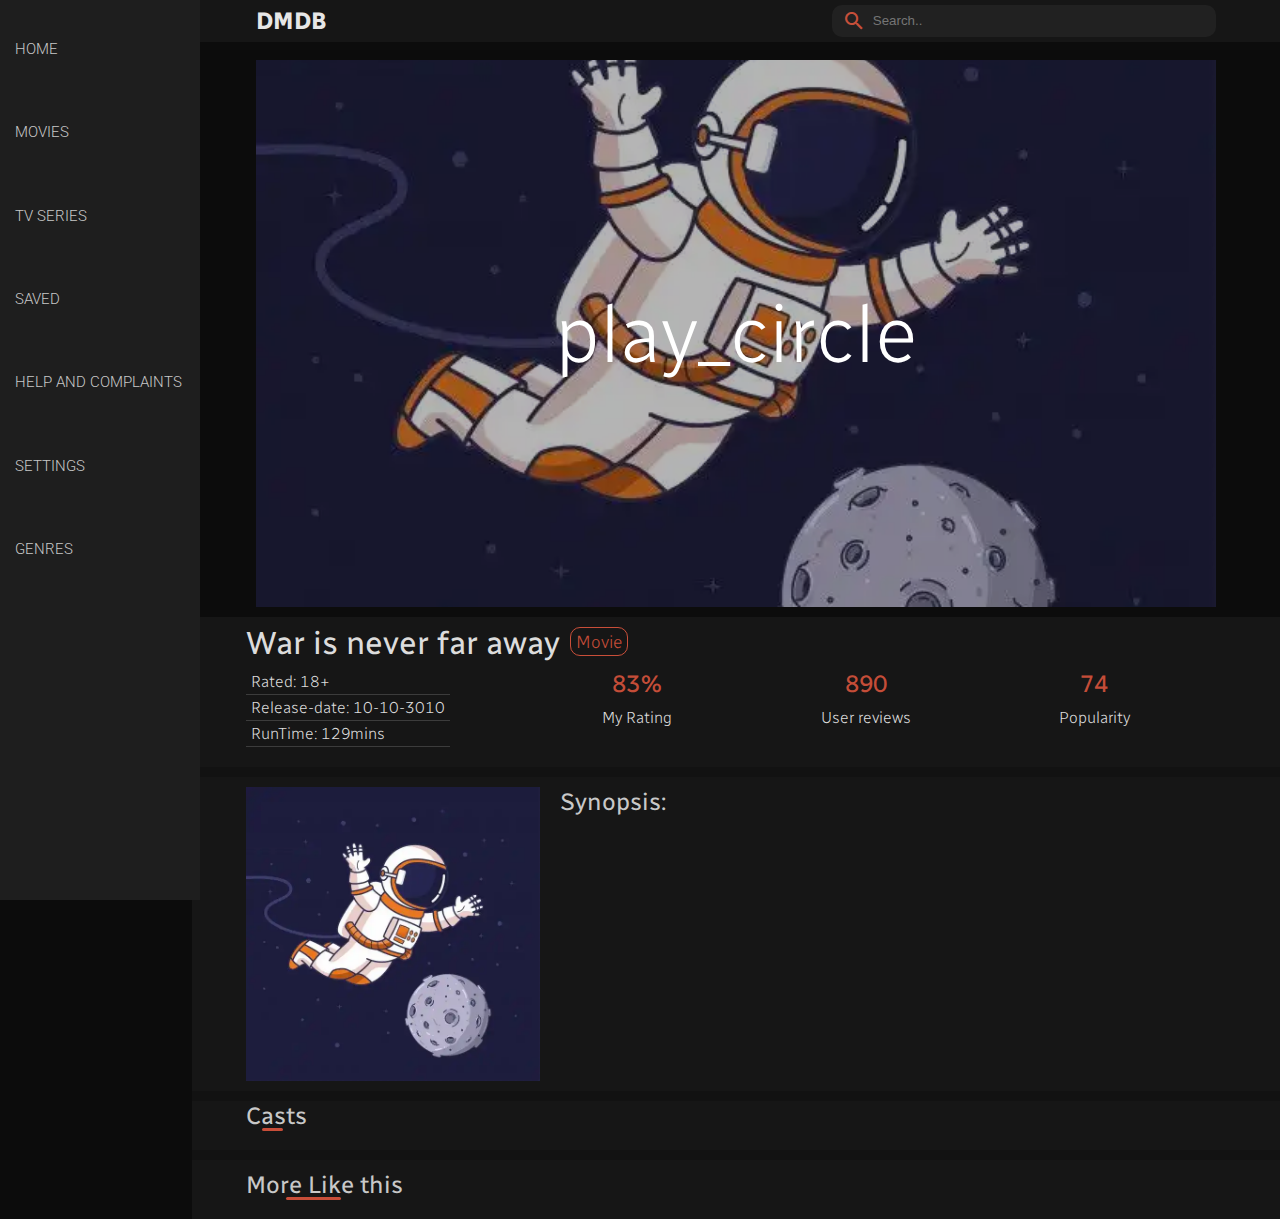
==== film_full_details/full_details.html @ dbf2a75a "more UI improvements" ====
<!DOCTYPE html>
<html>
<head>
	<meta charset="utf-8">
	<meta name="theme-color" content="rgb(12, 12, 12)">
	<meta name="viewport" content="width=device-width">
	<link rel="stylesheet" href="..\menu.css">
	<link rel="stylesheet" href="full_details.css">
	<link href="https://fonts.googleapis.com/icon?family=Material+Icons+Outlined" rel="stylesheet">
	<link href="https://fonts.googleapis.com/icon?family=Material+Icons+Round" rel="stylesheet">
	<link href="https://fonts.sandbox.google.com/css2?family=Material+Symbols+Rounded:opsz,wght,FILL,GRAD@48,400,0,0" rel="stylesheet">
	<link rel="preconnect" href="https://fonts.googleapis.com">
	<link rel="preconnect" href="https://fonts.gstatic.com" crossorigin>
	<link href="https://fonts.googleapis.com/css2?family=Radio+Canada:wght@300;400;500;600;700&display=swap" rel="stylesheet">
	<link href="https://fonts.googleapis.com/css2?family=Roboto:ital,wght@0,100;0,300;0,400;0,500;0,700;0,900;1,100;1,300;1,400;1,500;1,700;1,900&display=swap" rel="stylesheet">
</head>
<body>
	<div id="site-header">
		<div style="display: flex">
			<span class="material-icons-outlined" id="mobile-menu">menu</span>
			<h2 id="site-name">DMDB</h2>
		</div>
		<form id="search-bar-container" action="..\search\search.html">
			<button type="submit" id="search-icon" class="material-icons-outlined">search</button>
			<input type="text" id="search-bar" placeholder="Search..">
			<span class="material-icons-outlined" id="close-search-bar">close</span>
		</form>
		<button id="mobile-search-trigger" class="material-icons-outlined">search</button>
	</div>
	<div id="menu-bar">
		<span class="material-icons-outlined" id="close-menu">close</span>
		<div id="menu-options">
			<a href="..\index.html">HOME</a>
			<a href="..\movies\movies.html">MOVIES</a>
			<a href="..\tv series\tv.html">TV SERIES</a>
			<a href="#">SAVED</a>
			<a href="#">HELP AND COMPLAINTS</a>
			<a href="">SETTINGS</a>
			<a id="genres-link">GENRES</a>
		</div>
		<div  id="genres">
			<h2>
				<span class="material-icons-round" id="back-arrow">arrow_back</span>
				GENRES
			</h2>
			<div></div>
		</div>
	</div>
	<div id="film-trailer-container">
		<iframe></iframe>
		<img src="floting astronaut.webp" id="film-trailer-poster">
		<div class="material-symbols-rounded" id="play_link">play_circle</div>
	</div> 
	<div id="film-details-container">
		<div id="name-nd-film-type-wrapper">
			<h1 id="film-name">War is never far away</h1>
			<span id="film-type">Movie</span>
		</div>
		<div id="user-reviews-nd-ratings-wrapper">
			<div id="rrr">
				<div class="details">Rated: 18+</div>
				<div class="details">Release-date: 10-10-3010</div>
				<div class="details">RunTime: 129mins</div>
			</div>
			<div id="user-reviews-nd-ratings">
				<div>
					<h2>83%</h2>
					<span>My Rating</span>
				</div>
				<div>
					<h2>890</h2>
					<span>User reviews</span>
				</div>
				<div>
					<h2>74</h2>
					<span>Popularity</span>
				</div>
			</div>
		</div>
		<div id="film-genres"></div>
		<div id="synopsis-nd-poster">
			<img src="floting astronaut.webp" id="small-img">
			<div id="synopsis">
				<h2>Synopsis:</h2>
			</div>
		</div>
		<div id="section-name-container">
			<div class="section-name" style="background-color: inherit;">Casts<span></span></div>
		</div>
		<div id="cast-container">
			<div id="casts"></div>
		</div>
		<div id="similar-films-container">
			<div class="section-name">More Like this<span></span></div>
			<div id="similar-films"></div>
		</div>
	</div>
	<template>
		<div class="media-container">
			<img src="">
			<div class="similar-film-name"></div>
		</div>
	</template>
	<script type="text/javascript" src="full_details.js"></script>
	<script type="text/javascript" src="..\menu.js"></script>

</body>
</html>
---- film_full_details/full_details.css ----
body {
	font-family:   'Radio Canada', 'Roboto', 'Segoe UI', 'Open Sans', sans-serif;
	--sections-background: rgb(22, 22, 22);
	font-size: 1em;
	color: rgb(220, 220, 220);
	font-weight: 300;
}

.material-icons-outlined, .material-symbols-rounded {
	cursor: pointer;
}

#film-details-container {
	margin-top: 10px;
	background-color: rgb(18, 18, 18);
}

#film-trailer-container {
	--trailer-width: 75vw;
	position: relative;
	width: var(--trailer-width);
	height: calc(var(--trailer-width) * 0.57);
	margin: 60px auto 0;
}

iframe {
	position: absolute;
	top: 0;
	left: 0;
	width: 100%;
	height: 100%;
	border: none;
}

#film-trailer-poster {
	position: absolute;
	top: 0;
	left: 0;
	display: block;
	width: 100%;
	height: 100%;
	object-fit: cover;
}

#play_link {
	display: flex;
	justify-content: center;
	align-items: center;
	color: white;
	position: absolute;
	width: 100%;
	height: 100%;
	top: 0;
	left: 0;
	font-size: 5em;
	background: rgba(10, 10, 10, 0.3);
}

#name-nd-film-type-wrapper {
	width: 100%;
	display: flex;
	align-items: flex-start;
	padding: 10px 5%;
	background-color: var(--sections-background);
}

#film-name {
	font-weight: 400;
	margin: 0 10px 0 0;
	line-height: 1;
	max-width: 80%;
}

#film-type {
	display: block;
	color: rgba(245, 93, 66, 0.8);
	font-size: 1.1em;
	padding: 3px 5px;
	border-radius: 10px;
	border: 1px solid rgba(245, 93, 66, 0.8);
}

#user-reviews-nd-ratings-wrapper {
	display: flex;
	justify-content: space-between;
	padding: 0 5%;
	background-color: var(--sections-background);
}

#user-reviews-nd-ratings h2 {
	font-weight: 400;
	font-size: 1.5em;
	margin: 0 0 10px;
	color: rgba(245, 93, 66, 0.8);
}

#user-reviews-nd-ratings {
	width: 70%;
	display: flex;
}

#user-reviews-nd-ratings div{
	width: 30%;
	text-align: center;
	margin-right: 5%;
}

#user-reviews-nd-ratings-wrapper .details {
	font-size: ;
	width: 100%;
	padding: 3px 5px;
	border-bottom: 1px solid rgb(60, 60, 60);
}

#film-genres {
	display: flex;
	align-items: center;
	width: 100%;
	padding: 15px 5% 5px;
	margin-bottom: 10px;
	background-color: var(--sections-background);
}

#film-genres div{
	font-weight: 400;
	padding: 5px;
	background-color: rgba(245, 93, 66, 0.8);
	margin-right: 10px;
	border-radius: 5px;
	font-size: 1.1em;
}

#small-img {
	width: 30%;
	min-width: 150px;
	margin-right: 20px;
}

#synopsis-nd-poster {
	display: flex;
	padding: 10px 5%;
	background-color: var(--sections-background);
	color: rgb(230, 230, 230);
}

#synopsis-nd-poster h2 {
	margin: 0 0 10px;
	font-weight: normal;
	color: rgb(200, 200, 200);
}

#section-name-container {
	background-color: var(--sections-background);
	margin: 10px 0 0;
	padding: 0 5%
}

.section-name {
	margin: 0;
	display: inline-block;
	position: relative;
	position: relative;
	font-weight: normal;
	font-size: 1.5em;
	color: rgb(200, 200, 200);
	background-color: var(--sections-background);
}

.section-name span {
	position: absolute;
	width: 35%;
	top: 94%;
	left: 25%;
	right: -25%;
	height: 3px;
	border-radius: 3px;
	background: rgba(245, 93, 66, 0.8);
}

#cast-container {
	width: 100%;
	padding: 10px 5%;
	background-color: var(--sections-background);
}

#casts {
	width: 100%;
	display: flex;
	overflow: auto;
}

#casts::-webkit-scrollbar {
	height: 15px;
}

#casts::-webkit-scrollbar-track {
	background-color: rgb(30, 30, 30);
}

#casts::-webkit-scrollbar-thumb {
	background-color: rgb(45, 45, 45);
	border-radius: 5px;
}

.cast {
	flex-grow: 0;
	flex-shrink: 0;
	width: 12%;
	min-width: 120px;
	height: 100%;
	margin-right: 15px;
}

.cast img {
	width: 100%;
	height: 100%;
	object-fit: cover;
}

.cast span {
	display: block;
/*	text-align: center;*/
} 

.name {
	font-weight: 400;
	font-size: 0.9em;
}

.role-played {
	font-weight: 200;
	color: rgb(170, 170, 170);
	font-size: 0.9em;
}

#similar-films-container {
	margin-top: 10px;
	padding: 10px 5%;
	width: 100%;
	overflow: hidden;
	background-color: var(--sections-background);
}

#similar-films-container .section-name {
	margin-bottom: 10px;
}

#similar-films {
	width: 100%;
	overflow: auto;
	display: flex;
	align-items: flex-start;
}

.similar-film-name {
	color: rgb(180, 180, 180);
	background: rgb(35, 35, 35);
	border-radius: 0 0 10px 10px;
	padding: 5px;
	font-weight: normal;
}

#similar-films::-webkit-scrollbar {
	height: 15px;
}

#similar-films::-webkit-scrollbar-track {
	background-color: rgb(30, 30, 30);
}

#similar-films::-webkit-scrollbar-thumb {
	background-color: rgb(45, 45, 45);
	border-radius: 5px;
}

.media-container {
	/*--film-container-width: 14vh;
	height: calc(var(--film-container-width) * 1.5);*/

	width: 17%;
	background-color: rgb(30, 30, 30);
	color: rgb(220, 220, 220);
	flex-grow: 0;
	flex-shrink: 0;
	min-width: 170px;
	border-radius: 10px;
	margin-right: 20px;
	margin-bottom: 10px;
}

.media-container img {
	width: 100%;
	height: auto;
	display: block;
	border-radius: 10px 10px 0 0;
}

.little-details {
	
}

@media screen and (max-width: 1000px) {
	#film-trailer-container {
		--trailer-width: 90vw;
	}
}

@media screen and (max-width: 700px) {
	#user-reviews-nd-ratings {
		padding: 5px 0 0;
		width: 60%;
		display: flex;
		justify-content: space-between;
	}

	#user-reviews-nd-ratings div{
		width: unset;
	}

	.media-container {
		margin-right: 15px;
	}
}

@media screen and (max-width: 600px) {
	#small-img {
		display: none;
	}

	#film-trailer-container {
		width: 100%;
		height: calc(100vw * 0.57);
		margin: 60px 0 0;
	}

	#user-reviews-nd-ratings-wrapper {
		display: block;
		padding: 0 5%;
	}

	#user-reviews-nd-ratings h2 {
		font-weight: 400;
		font-size: 1.3em;
		margin: 0 0 5px;
	}

	#user-reviews-nd-ratings {
		width: 100%;
	}

	#user-reviews-nd-ratings-wrapper .details {
		width: 55%;
		border-bottom: 1px solid rgb(60, 60, 60);
	}
}

@media screen and (max-width: 550px) {
	#user-reviews-nd-ratings {
		width: 100%;
	}
}

@media screen and (max-width: 500px) {
	#user-reviews-nd-ratings-wrapper .details {
		width: 100%;
		border-bottom: 1px solid rgb(60, 60, 60);
	}
}

@media screen and (max-width: 400px) {
	#name-nd-film-type-wrapper {
		padding: 10px 15px;
	}

	#film-name {
		font-weight: 1.2em;
	}
}
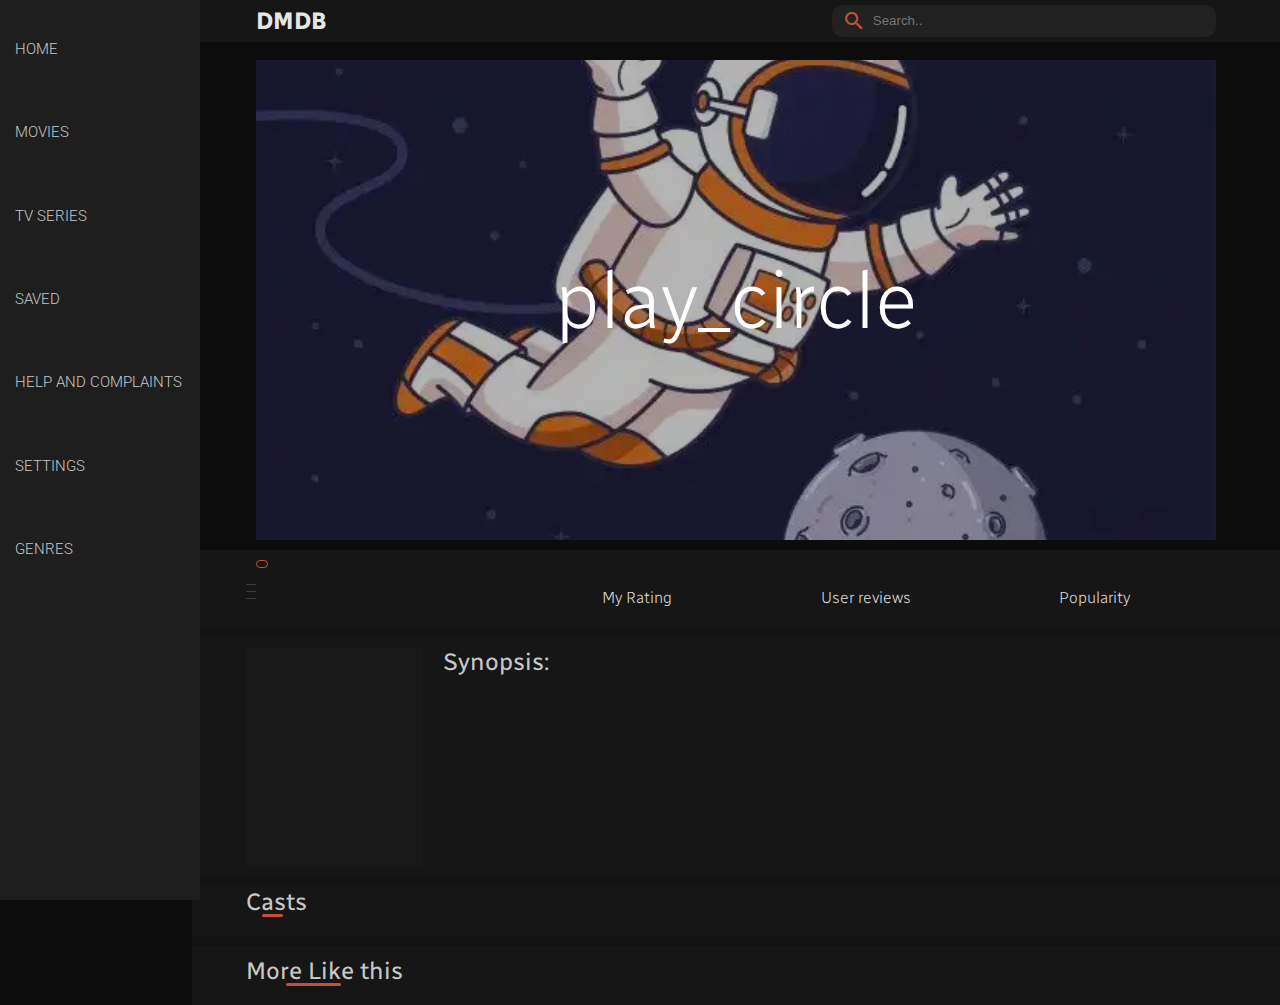
==== commit df7f2ca8: "fixed some bugs, improved film full details page" ====
--- a/film_full_details/full_details.html
+++ b/film_full_details/full_details.html
@@ -27,6 +27,7 @@
 		</form>
 		<button id="mobile-search-trigger" class="material-icons-outlined">search</button>
 	</div>
+	<div id="page-cover"></div>
 	<div id="menu-bar">
 		<span class="material-icons-outlined" id="close-menu">close</span>
 		<div id="menu-options">
@@ -53,33 +54,35 @@
 	</div> 
 	<div id="film-details-container">
 		<div id="name-nd-film-type-wrapper">
-			<h1 id="film-name">War is never far away</h1>
-			<span id="film-type">Movie</span>
+			<h1 id="film-name"></h1>
+			<span id="film-type"></span>
 		</div>
 		<div id="user-reviews-nd-ratings-wrapper">
 			<div id="rrr">
-				<div class="details">Rated: 18+</div>
-				<div class="details">Release-date: 10-10-3010</div>
-				<div class="details">RunTime: 129mins</div>
+				<div class="details"></div>
+				<div class="details"></div>
+				<div class="details"></div>
 			</div>
 			<div id="user-reviews-nd-ratings">
 				<div>
-					<h2>83%</h2>
+					<h2></h2>
 					<span>My Rating</span>
 				</div>
 				<div>
-					<h2>890</h2>
+					<h2></h2>
 					<span>User reviews</span>
 				</div>
 				<div>
-					<h2>74</h2>
+					<h2></h2>
 					<span>Popularity</span>
 				</div>
 			</div>
 		</div>
 		<div id="film-genres"></div>
 		<div id="synopsis-nd-poster">
-			<img src="floting astronaut.webp" id="small-img">
+			<div id="small-img">
+				
+			</div>
 			<div id="synopsis">
 				<h2>Synopsis:</h2>
 			</div>
@@ -103,6 +106,5 @@
 	</template>
 	<script type="text/javascript" src="full_details.js"></script>
 	<script type="text/javascript" src="..\menu.js"></script>
-
 </body>
 </html>--- a/film_full_details/full_details.css
+++ b/film_full_details/full_details.css
@@ -3,7 +3,7 @@
 	--sections-background: rgb(22, 22, 22);
 	font-size: 1em;
 	color: rgb(220, 220, 220);
-	font-weight: 300;
+	font-weight: 300;5
 }
 
 .material-icons-outlined, .material-symbols-rounded {
@@ -19,8 +19,9 @@
 	--trailer-width: 75vw;
 	position: relative;
 	width: var(--trailer-width);
-	height: calc(var(--trailer-width) * 0.57);
+	height: calc(var(--trailer-width) * 0.5);
 	margin: 60px auto 0;
+	background-color: rgb(18, 18, 18);
 }
 
 iframe {
@@ -131,9 +132,18 @@
 }
 
 #small-img {
-	width: 30%;
+	overflow: hidden;
+	width: 18%;
+	min-height: 220px;
 	min-width: 150px;
 	margin-right: 20px;
+	background: rgb(25, 25, 25);
+}
+
+#small-img img {
+	width: calc(100% + 2px);
+	height: calc(100% + 2px);
+	margin: -1px;
 }
 
 #synopsis-nd-poster {
@@ -296,7 +306,7 @@
 }
 
 .little-details {
-	
+	min-height: 35px;	
 }
 
 @media screen and (max-width: 1000px) {
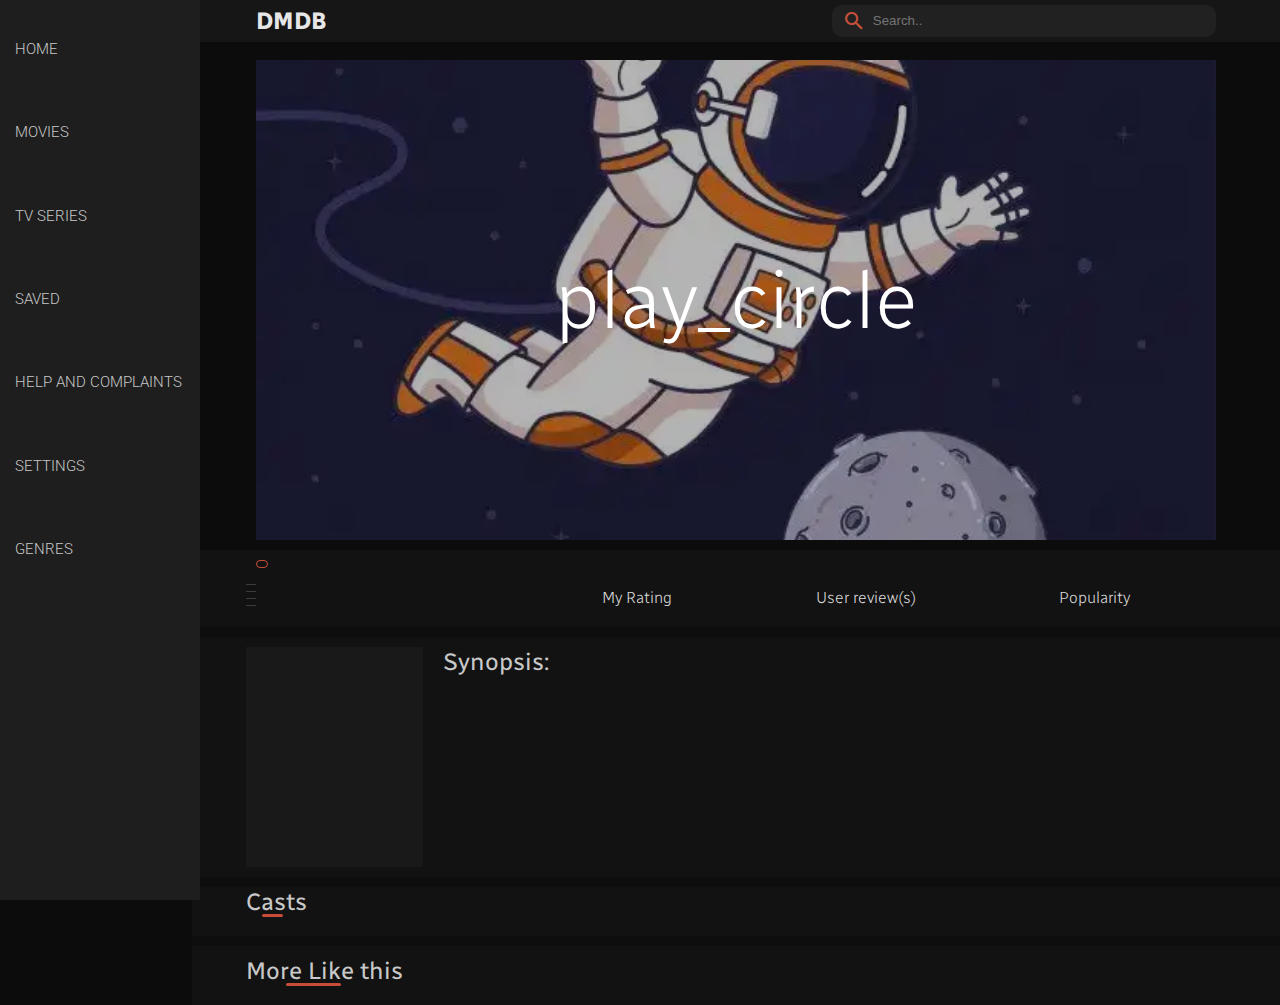
==== commit c3c50a52: "created links for films and other stuff" ====
--- a/film_full_details/full_details.html
+++ b/film_full_details/full_details.html
@@ -62,6 +62,8 @@
 				<div class="details"></div>
 				<div class="details"></div>
 				<div class="details"></div>
+				<div class="details"></div>
+				<div class="details" style="display: none"></div>
 			</div>
 			<div id="user-reviews-nd-ratings">
 				<div>
@@ -70,7 +72,7 @@
 				</div>
 				<div>
 					<h2></h2>
-					<span>User reviews</span>
+					<span>User review(s)</span>
 				</div>
 				<div>
 					<h2></h2>
@@ -100,8 +102,8 @@
 	</div>
 	<template>
 		<div class="media-container">
-			<img src="">
-			<div class="similar-film-name"></div>
+			<img src="" loading="lazy">
+			<a class="similar-film-name" href=""></a>
 		</div>
 	</template>
 	<script type="text/javascript" src="full_details.js"></script>
--- a/film_full_details/full_details.css
+++ b/film_full_details/full_details.css
@@ -1,9 +1,9 @@
 body {
 	font-family:   'Radio Canada', 'Roboto', 'Segoe UI', 'Open Sans', sans-serif;
-	--sections-background: rgb(22, 22, 22);
+	--sections-background: rgb(18, 18, 18);
 	font-size: 1em;
 	color: rgb(220, 220, 220);
-	font-weight: 300;5
+	font-weight: 300;
 }
 
 .material-icons-outlined, .material-symbols-rounded {
@@ -12,7 +12,7 @@
 
 #film-details-container {
 	margin-top: 10px;
-	background-color: rgb(18, 18, 18);
+	background-color: rgb(14, 14, 14);
 }
 
 #film-trailer-container {
@@ -21,7 +21,7 @@
 	width: var(--trailer-width);
 	height: calc(var(--trailer-width) * 0.5);
 	margin: 60px auto 0;
-	background-color: rgb(18, 18, 18);
+	background-color: rgb(14, 14, 14);
 }
 
 iframe {
@@ -263,7 +263,10 @@
 }
 
 .similar-film-name {
-	color: rgb(180, 180, 180);
+	display: block;
+	width: 100%;
+	text-decoration: none;
+	color: rgb(190, 190, 190);
 	background: rgb(35, 35, 35);
 	border-radius: 0 0 10px 10px;
 	padding: 5px;
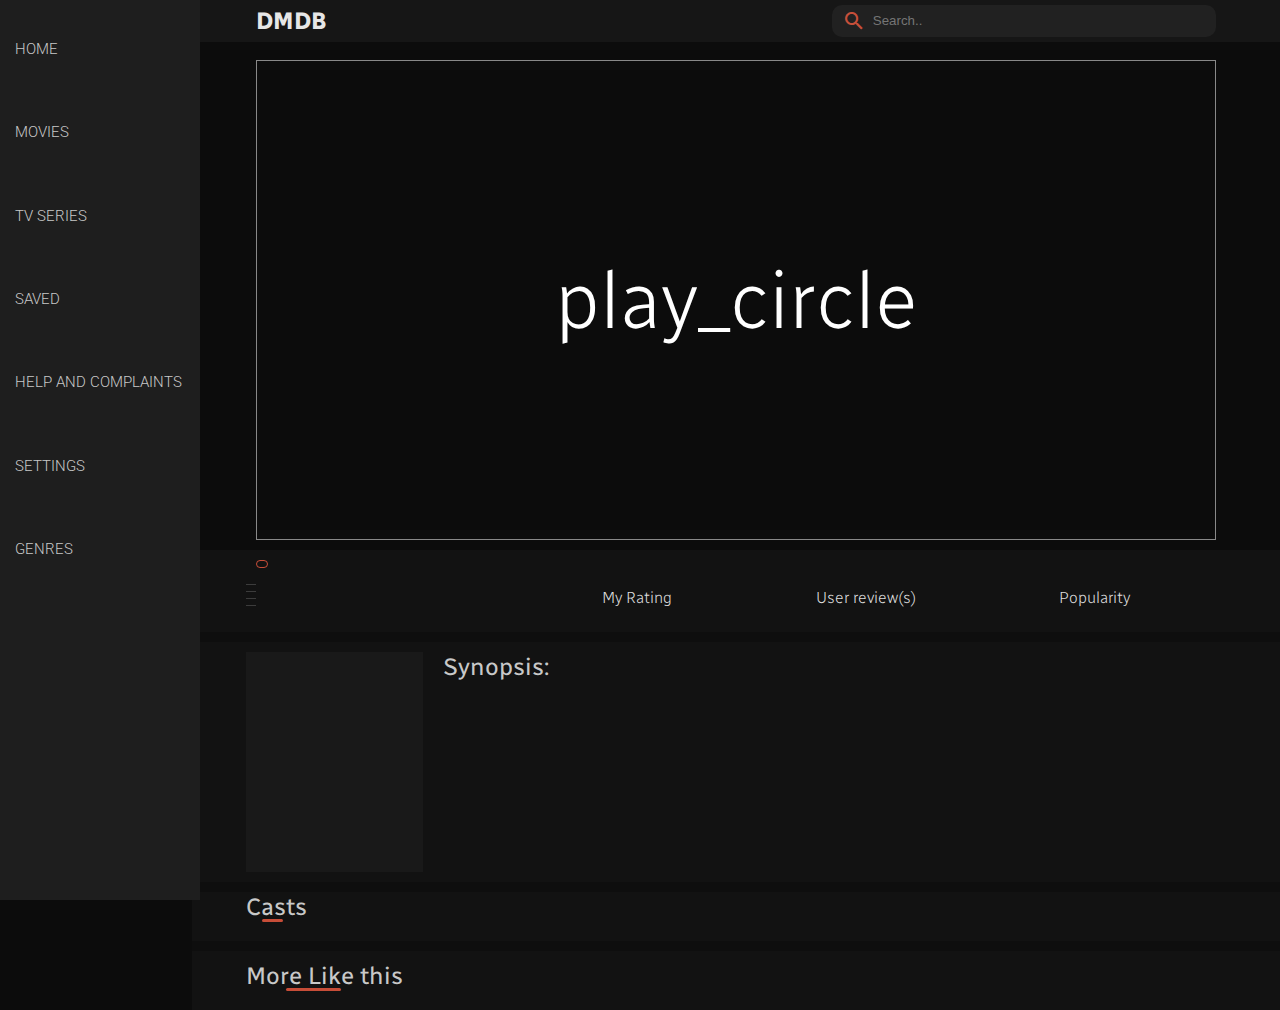
==== commit c71eaf6e: "added comments and cleaned up the code" ====
--- a/film_full_details/full_details.html
+++ b/film_full_details/full_details.html
@@ -49,7 +49,7 @@
 	</div>
 	<div id="film-trailer-container">
 		<iframe></iframe>
-		<img src="floting astronaut.webp" id="film-trailer-poster">
+		<img id="film-trailer-poster">
 		<div class="material-symbols-rounded" id="play_link">play_circle</div>
 	</div> 
 	<div id="film-details-container">
--- a/film_full_details/full_details.css
+++ b/film_full_details/full_details.css
@@ -4,6 +4,7 @@
 	font-size: 1em;
 	color: rgb(220, 220, 220);
 	font-weight: 300;
+	background-color: rgb(12, 12, 12);
 }
 
 .material-icons-outlined, .material-symbols-rounded {
@@ -115,9 +116,10 @@
 
 #film-genres {
 	display: flex;
+	flex-wrap: wrap;
 	align-items: center;
 	width: 100%;
-	padding: 15px 5% 5px;
+	padding: 15px 5% 10px;
 	margin-bottom: 10px;
 	background-color: var(--sections-background);
 }
@@ -127,6 +129,7 @@
 	padding: 5px;
 	background-color: rgba(245, 93, 66, 0.8);
 	margin-right: 10px;
+	margin-bottom: 5px;
 	border-radius: 5px;
 	font-size: 1.1em;
 }
@@ -262,9 +265,53 @@
 	align-items: flex-start;
 }
 
+#similar-films h2 {
+	font-weight: 400;
+	font-size: 1.3em;
+	margin: 0 0 5px;
+}
+
+#similar-films::-webkit-scrollbar {
+	height: 15px;
+}
+
+#similar-films::-webkit-scrollbar-track {
+	background-color: rgb(30, 30, 30);
+}
+
+#similar-films::-webkit-scrollbar-thumb {
+	background-color: rgb(45, 45, 45);
+	border-radius: 5px;
+}
+
+.media-container {
+	--img-width: 14vw;
+	width: var(--img-width);
+	min-width: 170px;
+	background-color: rgb(30, 30, 30);
+	color: rgb(220, 220, 220);
+	flex-grow: 0;
+	flex-shrink: 0;
+	border-radius: 10px;
+	margin-right: 20px;
+	margin-bottom: 10px;
+}
+
+.media-container img {
+	width: 100%;
+	min-height: 250px;
+	height: calc(var(--img-width) * 1.5);
+	display: block;
+	border-radius: 10px 10px 0 0;
+}
+
 .similar-film-name {
 	display: block;
 	width: 100%;
+	height: calc(var(--img-width) * 0.25);
+	line-height: 1.1;
+	overflow: hidden;
+	min-height: 50px;
 	text-decoration: none;
 	color: rgb(190, 190, 190);
 	background: rgb(35, 35, 35);
@@ -273,45 +320,6 @@
 	font-weight: normal;
 }
 
-#similar-films::-webkit-scrollbar {
-	height: 15px;
-}
-
-#similar-films::-webkit-scrollbar-track {
-	background-color: rgb(30, 30, 30);
-}
-
-#similar-films::-webkit-scrollbar-thumb {
-	background-color: rgb(45, 45, 45);
-	border-radius: 5px;
-}
-
-.media-container {
-	/*--film-container-width: 14vh;
-	height: calc(var(--film-container-width) * 1.5);*/
-
-	width: 17%;
-	background-color: rgb(30, 30, 30);
-	color: rgb(220, 220, 220);
-	flex-grow: 0;
-	flex-shrink: 0;
-	min-width: 170px;
-	border-radius: 10px;
-	margin-right: 20px;
-	margin-bottom: 10px;
-}
-
-.media-container img {
-	width: 100%;
-	height: auto;
-	display: block;
-	border-radius: 10px 10px 0 0;
-}
-
-.little-details {
-	min-height: 35px;	
-}
-
 @media screen and (max-width: 1000px) {
 	#film-trailer-container {
 		--trailer-width: 90vw;
@@ -381,11 +389,19 @@
 }
 
 @media screen and (max-width: 400px) {
-	#name-nd-film-type-wrapper {
-		padding: 10px 15px;
+	#name-nd-film-type-wrapper, #synopsis-nd-poster, #section-name-container, #cast-container, #similar-films-container {
+		padding: 10px;
 	}
 
 	#film-name {
 		font-weight: 1.2em;
 	}
+
+	#user-reviews-nd-ratings-wrapper {
+		padding: 0 10px;
+	}
+
+	#film-genres {
+		padding: 15px 10px 10px;
+	}
 }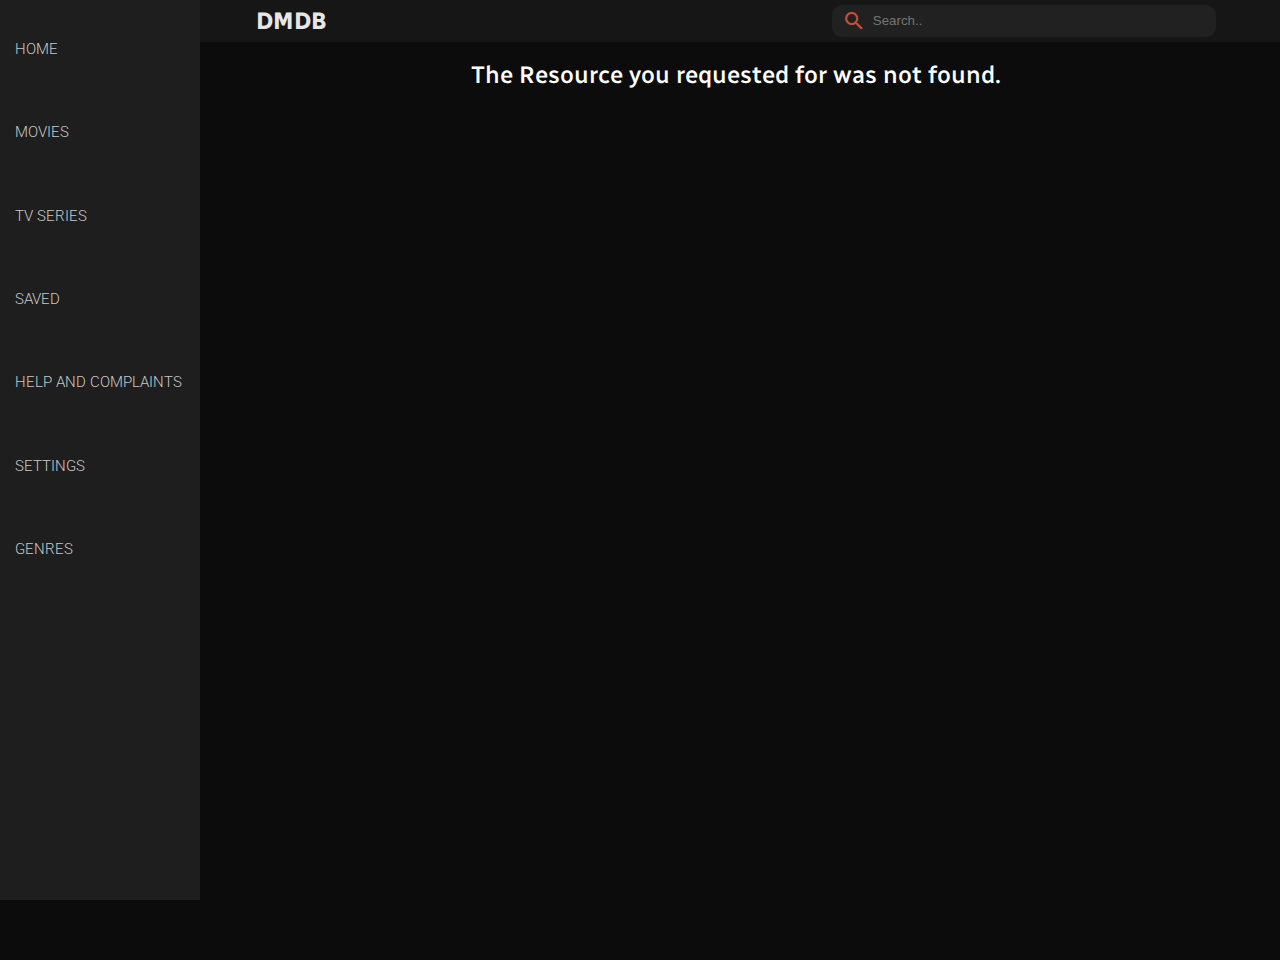
==== commit bfa5da63: "added some comments, made some ui adjustments and did a little refactoring" ====
--- a/film_full_details/full_details.html
+++ b/film_full_details/full_details.html
@@ -2,8 +2,9 @@
 <html>
 <head>
 	<meta charset="utf-8">
-	<meta name="theme-color" content="rgb(12, 12, 12)">
+	<meta name="theme-color" content="rgb(30, 30, 30)">
 	<meta name="viewport" content="width=device-width">
+	<title>Film full details</title>
 	<link rel="stylesheet" href="..\menu.css">
 	<link rel="stylesheet" href="full_details.css">
 	<link href="https://fonts.googleapis.com/icon?family=Material+Icons+Outlined" rel="stylesheet">
@@ -47,59 +48,62 @@
 			<div></div>
 		</div>
 	</div>
-	<div id="film-trailer-container">
-		<iframe></iframe>
-		<img id="film-trailer-poster">
-		<div class="material-symbols-rounded" id="play_link">play_circle</div>
-	</div> 
-	<div id="film-details-container">
-		<div id="name-nd-film-type-wrapper">
-			<h1 id="film-name"></h1>
-			<span id="film-type"></span>
-		</div>
-		<div id="user-reviews-nd-ratings-wrapper">
-			<div id="rrr">
-				<div class="details"></div>
-				<div class="details"></div>
-				<div class="details"></div>
-				<div class="details"></div>
-				<div class="details" style="display: none"></div>
+	<section id="film-section">
+		<div id="film-trailer-container">
+			<iframe></iframe>
+			<img id="film-trailer-poster">
+			<div class="material-symbols-rounded" id="play_link">play_circle</div>
+		</div> 
+		<div id="film-details-container">
+			<div id="name-nd-film-type-wrapper">
+				<h1 id="film-name"></h1>
+				<span id="film-type"></span>
 			</div>
-			<div id="user-reviews-nd-ratings">
-				<div>
-					<h2></h2>
-					<span>My Rating</span>
+			<div id="user-reviews-nd-ratings-wrapper">
+				<div id="rrr">
+					<div class="details"></div>
+					<div class="details"></div>
+					<div class="details"></div>
+					<div class="details"></div>
+					<div class="details" style="display: none"></div>
 				</div>
-				<div>
-					<h2></h2>
-					<span>User review(s)</span>
-				</div>
-				<div>
-					<h2></h2>
-					<span>Popularity</span>
+				<div id="user-reviews-nd-ratings">
+					<div>
+						<h2></h2>
+						<span>My Rating</span>
+					</div>
+					<div>
+						<h2></h2>
+						<span>User review(s)</span>
+					</div>
+					<div>
+						<h2></h2>
+						<span>Popularity</span>
+					</div>
 				</div>
 			</div>
-		</div>
-		<div id="film-genres"></div>
-		<div id="synopsis-nd-poster">
-			<div id="small-img">
-				
+			<div id="film-genres"></div>
+			<div id="synopsis-nd-poster">
+				<div id="small-img">
+					
+				</div>
+				<div id="synopsis">
+					<h2>Synopsis:</h2>
+				</div>
 			</div>
-			<div id="synopsis">
-				<h2>Synopsis:</h2>
+			<div id="section-name-container">
+				<div class="section-name" style="background-color: inherit;">Casts<span></span></div>
+			</div>
+			<div id="cast-container">
+				<div id="casts"></div>
+			</div>
+			<div id="similar-films-container">
+				<div class="section-name">More Like this<span></span></div>
+				<div id="similar-films"></div>
 			</div>
 		</div>
-		<div id="section-name-container">
-			<div class="section-name" style="background-color: inherit;">Casts<span></span></div>
-		</div>
-		<div id="cast-container">
-			<div id="casts"></div>
-		</div>
-		<div id="similar-films-container">
-			<div class="section-name">More Like this<span></span></div>
-			<div id="similar-films"></div>
-		</div>
-	</div>
+	</section>
+	<h2 id="no-request" class="d-none">The Resource you requested for was not found.</h2>
 	<template>
 		<div class="media-container">
 			<img src="" loading="lazy">
@@ -109,4 +113,4 @@
 	<script type="text/javascript" src="full_details.js"></script>
 	<script type="text/javascript" src="..\menu.js"></script>
 </body>
-</html>+</html>
--- a/film_full_details/full_details.css
+++ b/film_full_details/full_details.css
@@ -9,6 +9,13 @@
 
 .material-icons-outlined, .material-symbols-rounded {
 	cursor: pointer;
+}
+
+#no-request {
+	font-weight: 500;
+	color: white;
+	text-align: center;
+	margin-top: 60px;
 }
 
 #film-details-container {
@@ -311,7 +318,7 @@
 	height: calc(var(--img-width) * 0.25);
 	line-height: 1.1;
 	overflow: hidden;
-	min-height: 50px;
+	min-height: 70px;
 	text-decoration: none;
 	color: rgb(190, 190, 190);
 	background: rgb(35, 35, 35);
